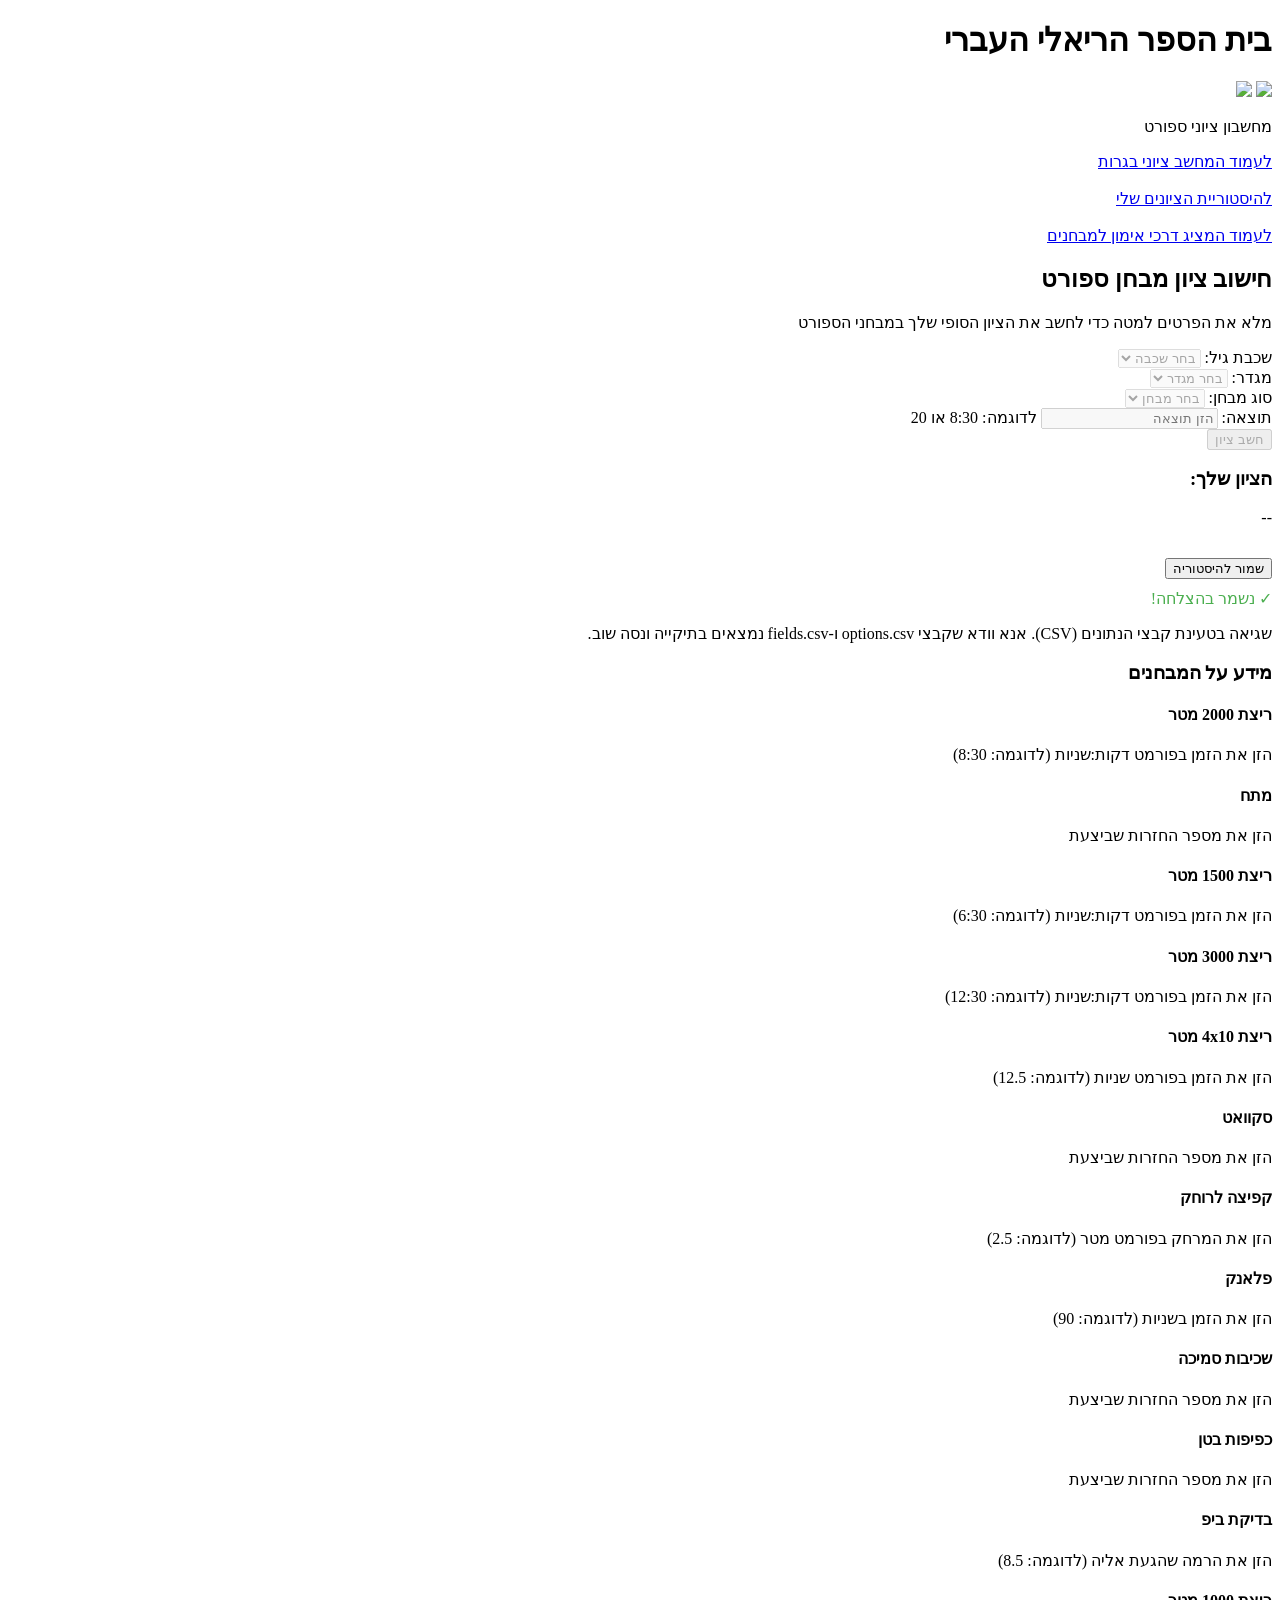
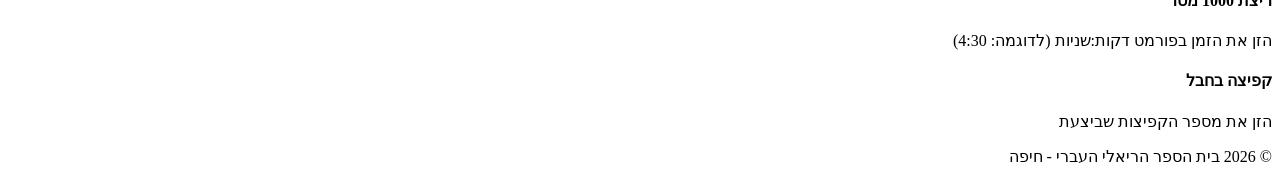
==== index.html @ 1c962708 "feat: Add browser-based persistence for score history - Implement localStorage persistence module wi" ====
<!DOCTYPE html>
<html lang="he" dir="rtl">
<head>
    <meta charset="UTF-8">
    <meta name="viewport" content="width=device-width, initial-scale=1.0">
    <title>מחשבון ציוני ספורט - בית הספר הריאלי</title>
    <link rel="preconnect" href="https://fonts.googleapis.com">
    <link rel="preconnect" href="https://fonts.gstatic.com" crossorigin>
    <link href="https://fonts.googleapis.com/css2?family=Assistant:wght@200;300;400;600;700;800&display=swap" rel="stylesheet">
    <link rel="stylesheet" href="styles.css">
</head>
<body>
    <header>
        <div class="container">
            <div class="logo">
                <h1>בית הספר הריאלי העברי</h1>
				<img class="logo-img reali" 
                src="realiLogo.png"
                width="200"
                height="auto"
                >
                <img class="logo-img sport"
                src="sportLogo.png"
                width="200"
                height="auto"
                >
                <p class="subtitle">מחשבון ציוני ספורט</p>
                <a href="finalGrade.html">לעמוד המחשב ציוני בגרות</a>
				<br><br>
				<a href="history.html">להיסטוריית הציונים שלי</a>
				<br><br>
				<a href="training.html">לעמוד המציג דרכי אימון למבחנים</a>
            </div>
        </div>
    </header>

    <main>
        <div class="container">
            <div class="calculator-card">
                <h2>חישוב ציון מבחן ספורט</h2>
                <p class="description">מלא את הפרטים למטה כדי לחשב את הציון הסופי שלך במבחני הספורט</p>

                <form id="scoreForm">
                    <div class="form-group">
                        <label for="grade">שכבת גיל:</label>
                        <select id="grade" name="grade" required>
                             <option value="" disabled selected hidden>בחר שכבה</option>
                        </select>
                    </div>

                    <div class="form-group">
                        <label for="gender">מגדר:</label>
                        <select id="gender" name="gender" required>
                            <option value="" disabled selected hidden>בחר מגדר</option>
                        </select>
                    </div>

                    <div class="form-group">
                        <label for="field">סוג מבחן:</label>
                        <select id="field" name="field" required>
                            <option value="" disabled selected hidden>בחר מבחן</option>
                        </select>
                    </div>

                    <div class="form-group">
                        <label for="score" id="scoreLabel">תוצאה:</label>
                        <input type="text" id="score" name="score" placeholder="הזן תוצאה" required>
                        <span class="help-text" id="helpText">לדוגמה: 8:30 או 20</span>
                    </div>

                    <button onclick="calc()" class="btn-primary">חשב ציון</button>
                </form>

                <div id="result" class="result hidden">
                    <h3>הציון שלך:</h3>
                    <div class="score-display">
                        <span id="finalScore" class="final-score">--</span>
                    </div>
                    <p id="resultMessage" class="result-message"></p>
                    <button id="saveToHistory" class="btn-secondary" style="margin-top: 15px;">שמור להיסטוריה</button>
                    <p id="saveMessage" class="save-message hidden" style="color: #4caf50; margin-top: 10px;">✓ נשמר בהצלחה!</p>
                </div>

                <div id="error" class="error hidden"></div>
            </div>

            <div class = "hidden" class="info-section">
                <h3>מידע על המבחנים</h3>
                <div class="info-grid">
                    <div class="info-card">
                        <h4>ריצת 2000 מטר</h4>
                        <p>הזן את הזמן בפורמט דקות:שניות (לדוגמה: 8:30)</p>
                    </div>
                    <div class="info-card">
                        <h4>מתח</h4>
                        <p>הזן את מספר החזרות שביצעת</p>
                    </div>
                    <div class="info-card">
                        <h4>ריצת 1500 מטר</h4>
                        <p>הזן את הזמן בפורמט דקות:שניות (לדוגמה: 6:30)</p>
                    </div>
                    <div class="info-card">
                        <h4>ריצת 3000 מטר</h4>
                        <p>הזן את הזמן בפורמט דקות:שניות (לדוגמה: 12:30)</p>
                    </div>
                    <div class="info-card">
                        <h4>ריצת 4x10 מטר</h4>
                        <p>הזן את הזמן בפורמט שניות (לדוגמה: 12.5)</p>
                    </div>
                    <div class="info-card">
                        <h4>סקוואט</h4>
                        <p>הזן את מספר החזרות שביצעת</p>
                    </div>
                    <div class="info-card">
                        <h4>קפיצה לרוחק</h4>
                        <p>הזן את המרחק בפורמט מטר (לדוגמה: 2.5)</p>
                    </div>
                    <div class="info-card">
                        <h4>פלאנק</h4>
                        <p>הזן את הזמן בשניות (לדוגמה: 90)</p>
                    </div>
                    <div class="info-card">
                        <h4>שכיבות סמיכה</h4>
                        <p>הזן את מספר החזרות שביצעת</p>
                    </div>
                    <div class="info-card">
                        <h4>כפיפות בטן</h4>
                        <p>הזן את מספר החזרות שביצעת</p>
                    </div>
                    <div class="info-card">
                        <h4>בדיקת ביפ</h4>
                        <p>הזן את הרמה שהגעת אליה (לדוגמה: 8.5)</p>
                    </div>
                    <div class="info-card">
                        <h4>ריצת 1000 מטר</h4>
                        <p>הזן את הזמן בפורמט דקות:שניות (לדוגמה: 4:30)</p>
                    </div>
                    <div class="info-card">
                        <h4>קפיצה בחבל</h4>
                        <p>הזן את מספר הקפיצות שביצעת</p>
                    </div>
            </div>
        </div>
    </main>

    <footer>
        <div class="container">
            <p>&copy; 2026 בית הספר הריאלי העברי - חיפה</p>
        </div>
    </footer>

    <script src="storage.js"></script>
    <script src="calculator.js"></script>
</body>
</html>
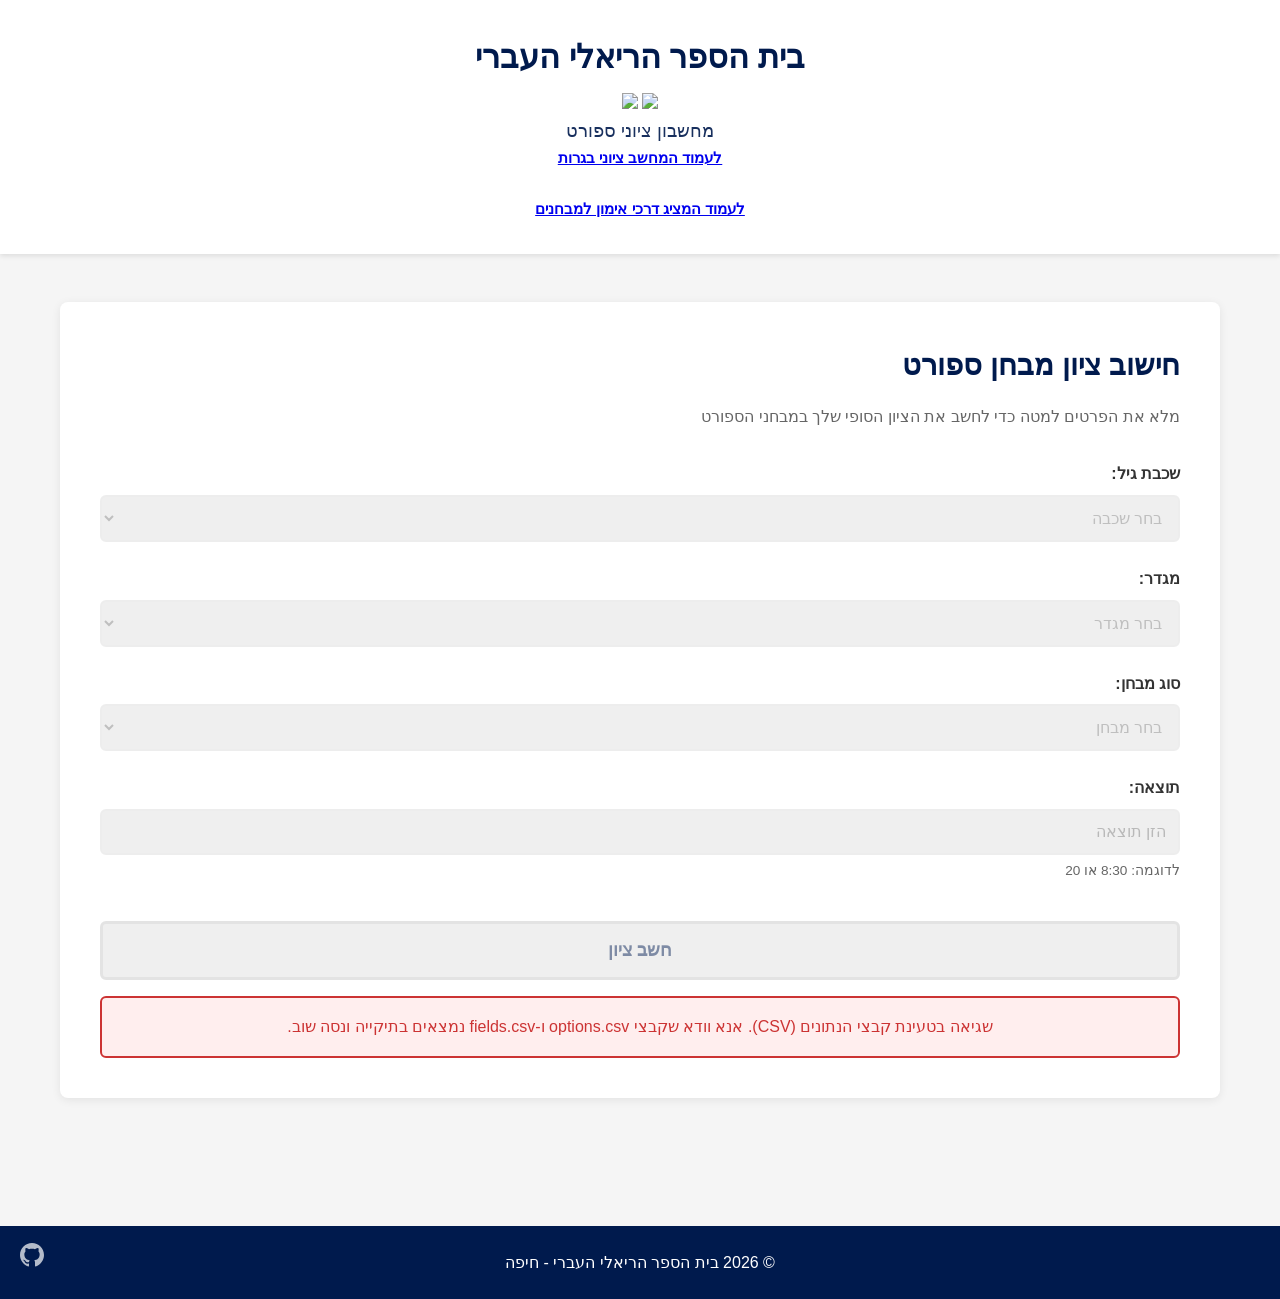
==== commit f9012988: "Add GitHub icon link to footer on bottom right" ====
--- a/index.html
+++ b/index.html
@@ -26,8 +26,6 @@
                 >
                 <p class="subtitle">מחשבון ציוני ספורט</p>
                 <a href="finalGrade.html">לעמוד המחשב ציוני בגרות</a>
-				<br><br>
-				<a href="history.html">להיסטוריית הציונים שלי</a>
 				<br><br>
 				<a href="training.html">לעמוד המציג דרכי אימון למבחנים</a>
             </div>
@@ -77,8 +75,6 @@
                         <span id="finalScore" class="final-score">--</span>
                     </div>
                     <p id="resultMessage" class="result-message"></p>
-                    <button id="saveToHistory" class="btn-secondary" style="margin-top: 15px;">שמור להיסטוריה</button>
-                    <p id="saveMessage" class="save-message hidden" style="color: #4caf50; margin-top: 10px;">✓ נשמר בהצלחה!</p>
                 </div>
 
                 <div id="error" class="error hidden"></div>
@@ -146,10 +142,14 @@
     <footer>
         <div class="container">
             <p>&copy; 2026 בית הספר הריאלי העברי - חיפה</p>
+            <a href="https://github.com/omerbna/reali-sports" target="_blank" rel="noopener noreferrer" class="github-link" title="View on GitHub">
+                <svg xmlns="http://www.w3.org/2000/svg" width="24" height="24" viewBox="0 0 24 24" fill="currentColor">
+                    <path d="M12 0c-6.626 0-12 5.373-12 12 0 5.302 3.438 9.8 8.207 11.387.599.111.793-.261.793-.577v-2.234c-3.338.726-4.033-1.416-4.033-1.416-.546-1.387-1.333-1.756-1.333-1.756-1.089-.745.083-.729.083-.729 1.205.084 1.839 1.237 1.839 1.237 1.07 1.834 2.807 1.304 3.492.997.107-.775.418-1.305.762-1.604-2.665-.305-5.467-1.334-5.467-5.931 0-1.311.469-2.381 1.236-3.221-.124-.303-.535-1.524.117-3.176 0 0 1.008-.322 3.301 1.23.957-.266 1.983-.399 3.003-.404 1.02.005 2.047.138 3.006.404 2.291-1.552 3.297-1.23 3.297-1.23.653 1.653.242 2.874.118 3.176.77.84 1.235 1.911 1.235 3.221 0 4.609-2.807 5.624-5.479 5.921.43.372.823 1.102.823 2.222v3.293c0 .319.192.694.801.576 4.765-1.589 8.199-6.086 8.199-11.386 0-6.627-5.373-12-12-12z"/>
+                </svg>
+            </a>
         </div>
     </footer>
 
-    <script src="storage.js"></script>
     <script src="calculator.js"></script>
 </body>
 </html>
--- a/styles.css
+++ b/styles.css
@@ -0,0 +1,325 @@
+* {
+    margin: 0;
+    padding: 0;
+    box-sizing: border-box;
+}
+
+body {
+    font-family: 'Assistant', sans-serif;
+    background-color: #f5f5f5;
+    color: #333;
+    line-height: 1.6;
+    direction: rtl;
+}
+
+.container {
+    max-width: 1200px;
+    margin: 0 auto;
+    padding: 0 20px;
+}
+
+header .container {
+    display: flex;
+    flex-direction: column;
+    align-items: center;   /* ממורכז אופקית */
+    text-align: center;    /* ממורכז טקסט */
+}
+
+/* Header */
+header {
+    background-color: white;
+    color: #001a4d;
+    padding: 2rem 0;
+    box-shadow: 0 2px 5px rgba(0, 0, 0, 0.1);
+    min-height: 240px; /* reserve space for top-left logos */
+    position: relative; /* ensure any absolute elements inside remain within header */
+}
+
+
+.logo h1 {
+    font-size: 2rem;
+    font-weight: 700;
+    margin-bottom: 0.5rem;
+}
+
+.logo::after {
+    content: "";
+    display: table;
+    clear: both;
+}
+
+.logo .subtitle {
+    font-size: 1.1rem;
+    font-weight: 300;
+    opacity: 0.9;
+}
+a{
+	text-align: center;
+	font-size: 15px;
+    font-weight: 700;
+    margin-bottom: 0.5rem;
+}
+img .reali {
+	max-width: 150px;
+    height: auto;    
+}
+img .sport{
+    max-width: 150px;
+    height: auto;
+}
+.logo-images {
+    display: flex;
+    justify-content: center; /* ממורכז הלוגואים */
+    gap: 0;        
+}
+
+.logo-images img {
+    display: block;
+    max-width: 150px;
+    height: auto;    
+}
+
+.logo-images img {
+    display: block;
+}
+
+/* Main Content */
+main {
+    padding: 3rem 0;
+}
+
+.calculator-card {
+    background: white;
+    border-radius: 8px;
+    padding: 2.5rem;
+    box-shadow: 0 2px 10px rgba(0, 0, 0, 0.08);
+    margin-bottom: 2rem;
+}
+
+.calculator-card h2 {
+    color: #001a4d;
+    font-size: 1.8rem;
+    font-weight: 700;
+    margin-bottom: 1rem;
+}
+
+.description {
+    color: #666;
+    margin-bottom: 2rem;
+    font-size: 1rem;
+}
+
+/* Form Styles */
+.form-group {
+    margin-bottom: 1.5rem;
+}
+
+.form-group label {
+    display: block;
+    font-weight: 600;
+    color: #333;
+    margin-bottom: 0.5rem;
+    font-size: 1rem;
+}
+
+.form-group select,
+.form-group input[type="text"] {
+    width: 100%;
+    padding: 0.75rem;
+    border: 2px solid #ddd;
+    border-radius: 6px;
+    font-family: 'Assistant', sans-serif;
+    font-size: 1rem;
+    transition: border-color 0.3s ease;
+    direction: rtl;
+}
+
+.form-group select:focus,
+.form-group input[type="text"]:focus {
+    outline: none;
+    border-color: #001cf7;
+}
+
+.form-group input[type="text"].invalid {
+    border-color: #d32f2f;
+    background-color: #ffebee;
+}
+
+.form-group input[type="text"].invalid:focus {
+    border-color: #d32f2f;
+}
+
+.help-text {
+    display: block;
+    font-size: 0.85rem;
+    color: #666;
+    margin-top: 0.3rem;
+    transition: color 0.3s ease;
+}
+
+/* Button */
+.btn-primary {
+    background-color: white;
+    color: #001a4d;
+    border: solid #c9c9c9;
+    padding: 1rem 2rem;
+    font-size: 1.1rem;
+    font-weight: 600;
+    border-radius: 6px;
+    cursor: pointer;
+    transition: background-color 0.3s ease;
+    font-family: 'Assistant', sans-serif;
+    width: 100%;
+    margin-top: 1rem;
+}
+
+
+.btn-primary:disabled,
+.form-group select:disabled,
+.form-group input[type="text"]:disabled {
+    opacity: 0.5;
+    cursor: not-allowed;
+    background-color: #e0e0e0;
+}
+/* eitan was here */
+/* Result Section */
+.result {
+    margin-top: 2rem;
+    padding: 2rem;
+    background-color: #f0f7ff;
+    border-radius: 8px;
+    text-align: center;
+    border: 2px solid #001cf7;
+}
+
+.result h3 {
+    color: #001a4d;
+    font-size: 1.3rem;
+    margin-bottom: 1rem;
+    font-weight: 600;
+}
+
+.score-display {
+    margin: 1.5rem 0;
+}
+
+.final-score {
+    font-size: 4rem;
+    font-weight: 800;
+    color: #001cf7;
+    display: block;
+}
+
+.result-message {
+    font-size: 1rem;
+    color: #666;
+    margin-top: 1rem;
+}
+
+/* Error Section */
+.error {
+    margin-top: 1rem;
+    padding: 1rem;
+    background-color: #fee;
+    border: 2px solid #c33;
+    border-radius: 6px;
+    color: #c33;
+    text-align: center;
+}
+
+.hidden {
+    display: none;
+}
+
+
+.benchmark-scores {
+    margin-top: 0.75rem;
+    padding-top: 0.75rem;
+    border-top: 1px solid #ddd;
+    font-size: 0.9rem;
+}
+
+.benchmark-scores strong {
+    color: #001a4d;
+}
+
+.benchmark-group {
+    margin-top: 0.5rem;
+}
+
+.gender-group {
+    margin-top: 0.25rem;
+    color: #555;
+}
+
+.gender-group strong {
+    color: #001cf7;
+    font-weight: 600;
+}
+
+/* Footer */
+footer {
+    background-color: #001a4d;
+    color: white;
+    padding: 1.5rem 0;
+    text-align: center;
+    margin-top: 3rem;
+    position: relative;
+}
+
+footer p {
+    font-weight: 300;
+}
+
+.github-link {
+    position: absolute;
+    left: 20px;
+    bottom: 50%;
+    transform: translateY(50%);
+    color: white;
+    opacity: 0.7;
+    transition: opacity 0.3s ease, transform 0.3s ease;
+    display: inline-flex;
+    align-items: center;
+    justify-content: center;
+}
+
+.github-link:hover {
+    opacity: 1;
+    transform: translateY(50%) scale(1.1);
+}
+
+.github-link svg {
+    display: block;
+}
+
+/* Responsive Design */
+@media (max-width: 768px) {
+    .logo h1 {
+        font-size: 1.5rem;
+    }
+	
+    .reali {
+        max-width: 110px;
+    }
+	
+	.sport {
+        max-width: 110px;
+    }
+
+    .calculator-card {
+        padding: 1.5rem;
+    }
+
+    .calculator-card h2 {
+        font-size: 1.5rem;
+    }
+
+    .final-score {
+        font-size: 3rem;
+    }
+
+    .info-grid {
+        grid-template-columns: 1fr;
+    }
+}
